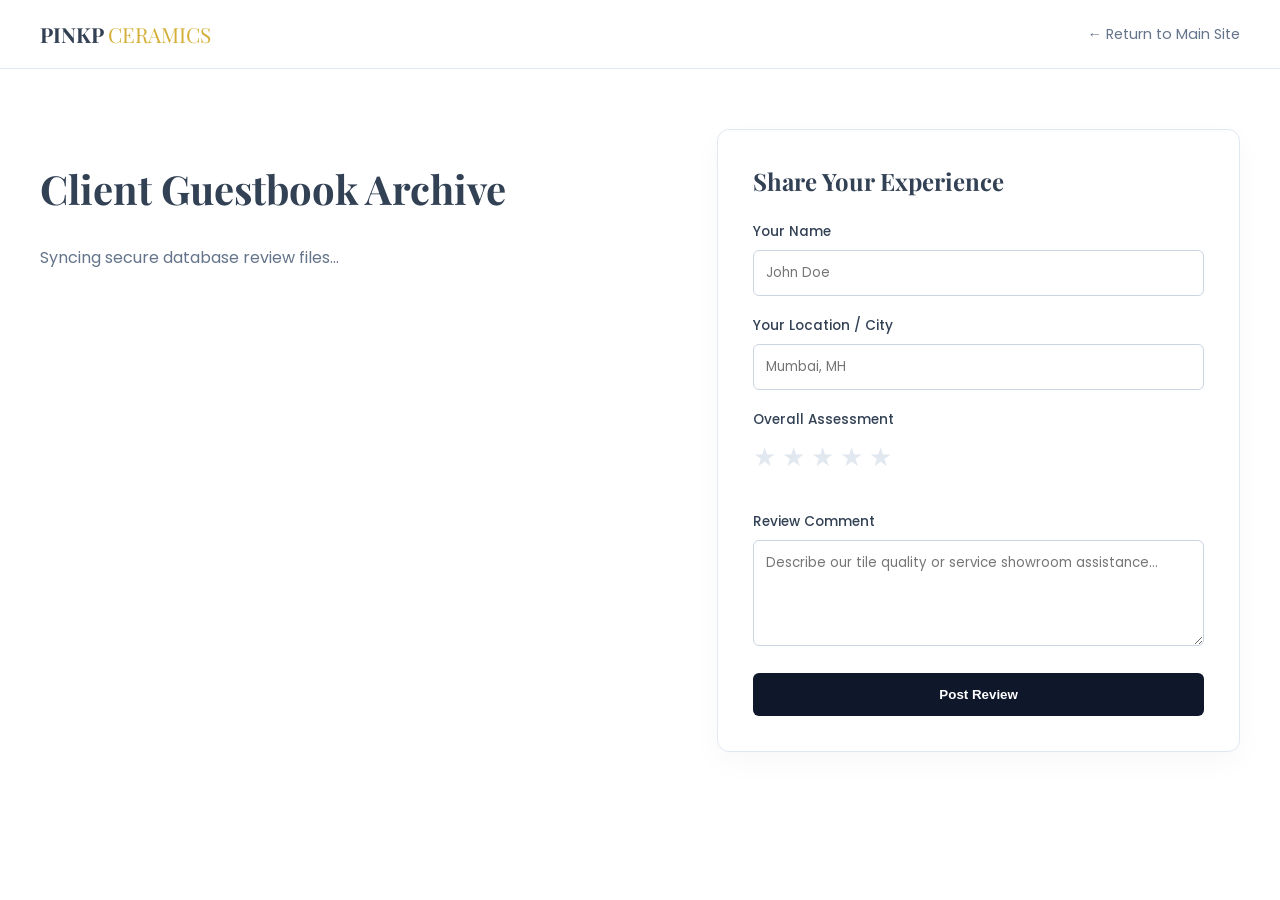
==== html/reviews-showroom.html @ 307607fd "forth" ====
<!DOCTYPE html>
<html lang="en">
<head>
    <meta charset="UTF-8">
    <meta name="viewport" content="width=device-width, initial-scale=1.0">
    <title>Customer Testimonials - PINKP CERAMICS</title>
    <!-- Include your corporate fonts -->
    <link href="https://fonts.googleapis.com/css2?family=Playfair+Display:wght@400;700&family=Poppins:wght@300;400;500;600&display=swap" rel="stylesheet">
    
    <style>
        /* --- Import your core luxury design tokens --- */
        :root {
            --color-primary: #0F172A;
            --color-secondary: #D4AF37;
            --color-bg-soft: #F8FAFC;
            --color-text-dark: #334155;
            --color-text-muted: #64748B;
            --font-display: 'Playfair Display', serif;
            --font-sans: 'Poppins', sans-serif;
        }

        body {
            font-family: var(--font-sans);
            background-color: #FFFFFF;
            color: var(--color-text-dark);
            margin: 0; padding: 0;
        }

        /* --- Minimal Navigation Bar Bar --- */
        .sub-nav {
            border-bottom: 1px solid #E2E8F0;
            padding: 20px;
            background: white;
            position: sticky; top: 0; z-index: 100;
        }
        .sub-nav-container {
            max-width: 1200px; margin: 0 auto;
            display: flex; justify-content: space-between; align-items: center;
        }
        .back-link {
            text-decoration: none; color: var(--color-text-muted);
            font-size: 0.9rem; transition: color 0.2s;
        }
        .back-link:hover { color: var(--color-secondary); }

        /* --- Split Grid Layout --- */
        .showroom-grid {
            display: grid;
            grid-template-columns: 1.2fr 1fr;
            max-width: 1200px; margin: 60px auto;
            gap: 50px; padding: 0 20px;
        }

        .archive-section h1 {
            font-family: var(--font-display);
            font-size: 2.5rem; margin-bottom: 30px;
        }

        /* --- Review Card Architecture --- */
        .full-archive-box {
            display: flex; flex-direction: column; gap: 20px;
        }
        .review-card {
            background: var(--color-bg-soft);
            padding: 25px; border-radius: 8px;
            border-left: 3px solid var(--color-secondary);
        }

        /* --- Submission Form Styling --- */
        .form-sticky-box {
            position: sticky; top: 120px;
            background: white; padding: 35px;
            border-radius: 12px; border: 1px solid #E2E8F0;
            box-shadow: 0 10px 30px rgba(0,0,0,0.03);
        }
        .form-sticky-box h2 {
            font-family: var(--font-display);
            margin-top: 0; margin-bottom: 25px;
        }
        .form-group { margin-bottom: 20px; }
        .form-group label { display: block; margin-bottom: 8px; font-size: 0.85rem; font-weight: 500; }
        .form-group input, .form-group textarea {
            width: 100%; padding: 12px; border: 1px solid #CBD5E1;
            border-radius: 6px; box-sizing: border-box; font-family: var(--font-sans);
        }

        /* --- Golden Star System --- */
        .luxury-star-rating-box { display: inline-flex; flex-direction: row-reverse; gap: 6px; font-size: 1.6rem; cursor: pointer; margin-bottom: 15px; }
        .gold-star-node { color: #E2E8F0; transition: color 0.15s; }
        .gold-star-node.selected, .gold-star-node.selected ~ .gold-star-node { color: #D4AF37 !important; }
        .luxury-star-rating-box:hover .gold-star-node:hover, .luxury-star-rating-box:hover .gold-star-node:hover ~ .gold-star-node { color: #FBBF24 !important; }

        .btn-submit {
            background: var(--color-primary); color: white; border: none;
            width: 100%; padding: 14px; border-radius: 6px; font-weight: 600;
            cursor: pointer; transition: background 0.2s;
        }
        .btn-submit:hover { background: var(--color-secondary); }

        /* --- Responsive Responders --- */
        @media (max-width: 968px) {
            .showroom-grid { grid-template-columns: 1fr; }
            .form-sticky-box { position: static; }
        }
    </style>
</head>
<body>

    <nav class="sub-nav">
        <div class="sub-nav-container">
            <div style="font-family: var(--font-display); font-weight:700; font-size:1.3rem;">PINKP <span style="color:var(--color-secondary); font-weight:400;">CERAMICS</span></div>
            <a href="../index.html" class="back-link">← Return to Main Site</a>
        </div>
    </nav>

    <main class="showroom-grid">
        <!-- LEFT COLUMN: All Client Reviews Feed -->
        <section class="archive-section">
            <h1>Client Guestbook Archive</h1>
            <div class="full-archive-box" id="fullShowroomReviewsContainer">
                <div style="color: var(--color-text-muted);">Syncing secure database review files...</div>
            </div>
        </section>

        <!-- RIGHT COLUMN: Interactive Form -->
        <section class="form-section">
            <div class="form-sticky-box">
                <h2>Share Your Experience</h2>
                <form id="reviewSubmissionForm">
                    <div class="form-group">
                        <label>Your Name</label>
                        <input type="text" id="revName" required placeholder="John Doe">
                    </div>
                    <div class="form-group">
                        <label>Your Location / City</label>
                        <input type="text" id="revCity" required placeholder="Mumbai, MH">
                    </div>
                    <div class="form-group">
                        <label>Overall Assessment</label>
                        <div class="luxury-star-rating-box" id="formStarRatingGroup">
                            <span class="gold-star-node" data-value="5">★</span>
                            <span class="gold-star-node" data-value="4">★</span>
                            <span class="gold-star-node" data-value="3">★</span>
                            <span class="gold-star-node" data-value="2">★</span>
                            <span class="gold-star-node" data-value="1">★</span>
                        </div>
                        <input type="hidden" id="revRatingInput" value="5">
                    </div>
                    <div class="form-group">
                        <label>Review Comment</label>
                        <textarea id="revComment" rows="4" required placeholder="Describe our tile quality or service showroom assistance..."></textarea>
                    </div>
                    <button type="submit" class="btn-submit">Post Review</button>
                </form>
            </div>
        </section>
    </main>

    <!-- Wire up the Supabase pipeline scripts -->
    <script type="module">
        import { fetchReviewsFromRPC, uploadReviewViaRPC } from './js/supabase.js';

        document.addEventListener("DOMContentLoaded", () => {
            renderFullShowroomReviews();
            initializeGoldenStarsEngine();
            document.getElementById('reviewSubmissionForm').addEventListener('submit', handleFormTransmission);
        });

        // Re-use your interactive star mechanism code cleanly
        function initializeGoldenStarsEngine() {
            const box = document.getElementById('formStarRatingGroup');
            const hiddenInput = document.getElementById('revRatingInput');
            const allStars = box.querySelectorAll('.gold-star-node');
            allStars.forEach(s => s.classList.add('selected'));
            allStars.forEach(star => {
                star.addEventListener('click', () => {
                    const val = parseInt(star.getAttribute('data-value'), 10);
                    hiddenInput.value = val;
                    allStars.forEach(s => {
                        if (parseInt(s.getAttribute('data-value'), 10) <= val) s.classList.add('selected');
                        else s.classList.remove('selected');
                    });
                });
            });
        }

        async function renderFullShowroomReviews() {
            const container = document.getElementById('fullShowroomReviewsContainer');
            const data = await fetchReviewsFromRPC();
            if (!data || data.length === 0) {
                container.innerHTML = `<div>No reviews available yet.</div>`;
                return;
            }
            container.innerHTML = data.map(rev => {
                const score = parseInt(rev.rating, 10) || 5;
                return `
                    <article class="review-card">
                        <div style="color: #D4AF37; margin-bottom: 10px;">${'★'.repeat(score)}${'☆'.repeat(5-score)}</div>
                        <p style="font-style: italic; margin:0; color:#334155;">"${rev.comment}"</p>
                        <div style="margin-top:10px; font-size:0.85rem; font-weight:600;">${rev.name} - <span style="color:#64748B; font-weight:400;">${rev.city}</span></div>
                    </article>
                `;
            }).join('');
        }

        async function handleFormTransmission(e) {
            e.preventDefault();
            const packet = {
                name: document.getElementById('revName').value,
                city: document.getElementById('revCity').value,
                rating: parseInt(document.getElementById('revRatingInput').value, 10) || 5,
                comment: document.getElementById('revComment').value
            };
            const status = await uploadReviewViaRPC(packet);
            if (status.success) {
                alert(status.message);
                e.target.reset();
                document.getElementById('revRatingInput').value = "5";
                document.querySelectorAll('.gold-star-node').forEach(s => s.classList.add('selected'));
                renderFullShowroomReviews();
            } else {
                alert(`Error: ${status.message}`);
            }
        }
    </script>
</body>
</html>
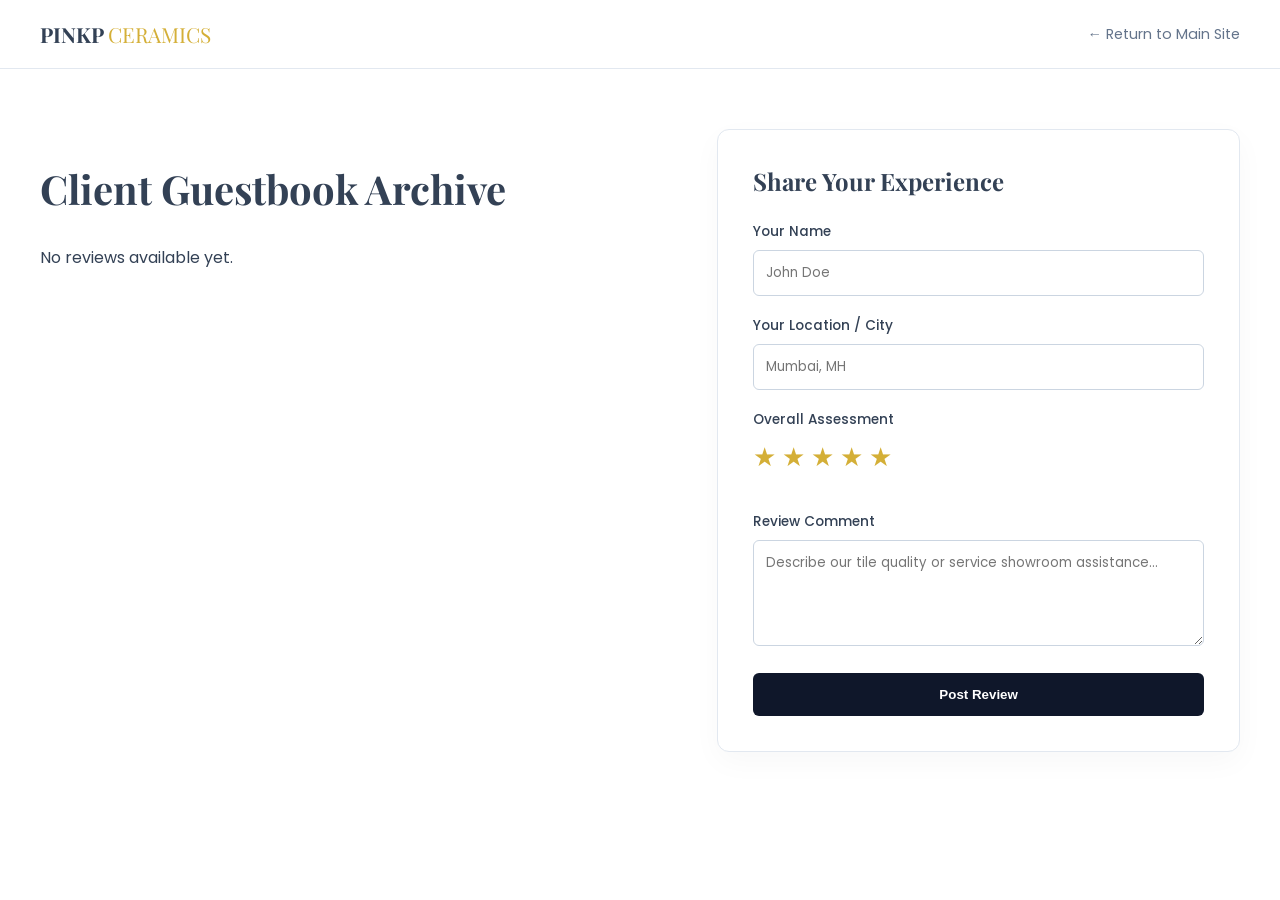
==== commit e9b7e7b6: "eight" ====
--- a/html/reviews-showroom.html
+++ b/html/reviews-showroom.html
@@ -158,7 +158,7 @@
 
     <!-- Wire up the Supabase pipeline scripts -->
     <script type="module">
-        import { fetchReviewsFromRPC, uploadReviewViaRPC } from './js/supabase.js';
+        import { fetchReviewsFromRPC, uploadReviewViaRPC } from '../js/supabase.js';
 
         document.addEventListener("DOMContentLoaded", () => {
             renderFullShowroomReviews();
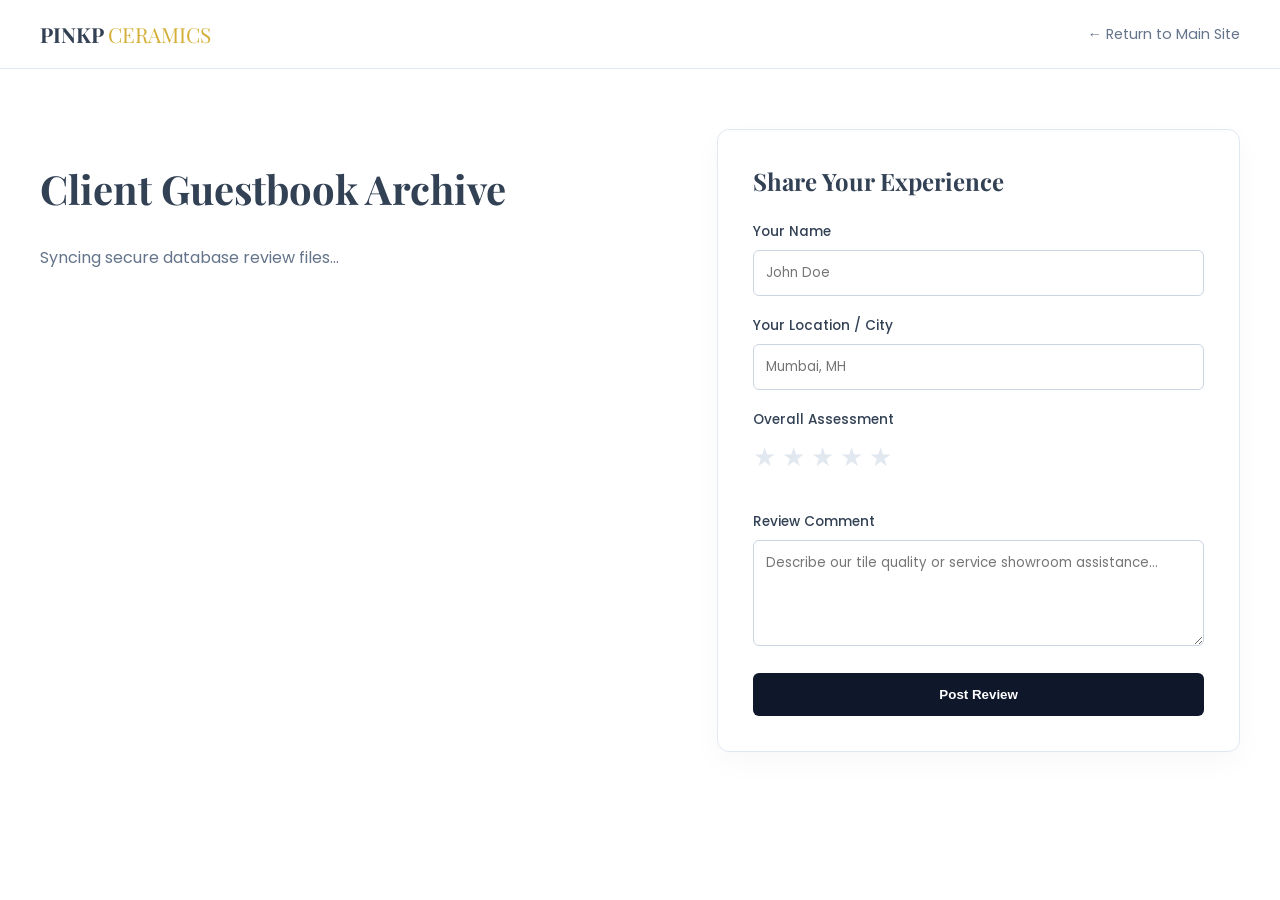
==== commit 522dd52a: "nine" ====
--- a/html/reviews-showroom.html
+++ b/html/reviews-showroom.html
@@ -158,7 +158,7 @@
 
     <!-- Wire up the Supabase pipeline scripts -->
     <script type="module">
-        import { fetchReviewsFromRPC, uploadReviewViaRPC } from '../js/supabase.js';
+        import { fetchReviewsFromRPC, uploadReviewViaRPC } from './js/supabase.js';
 
         document.addEventListener("DOMContentLoaded", () => {
             renderFullShowroomReviews();
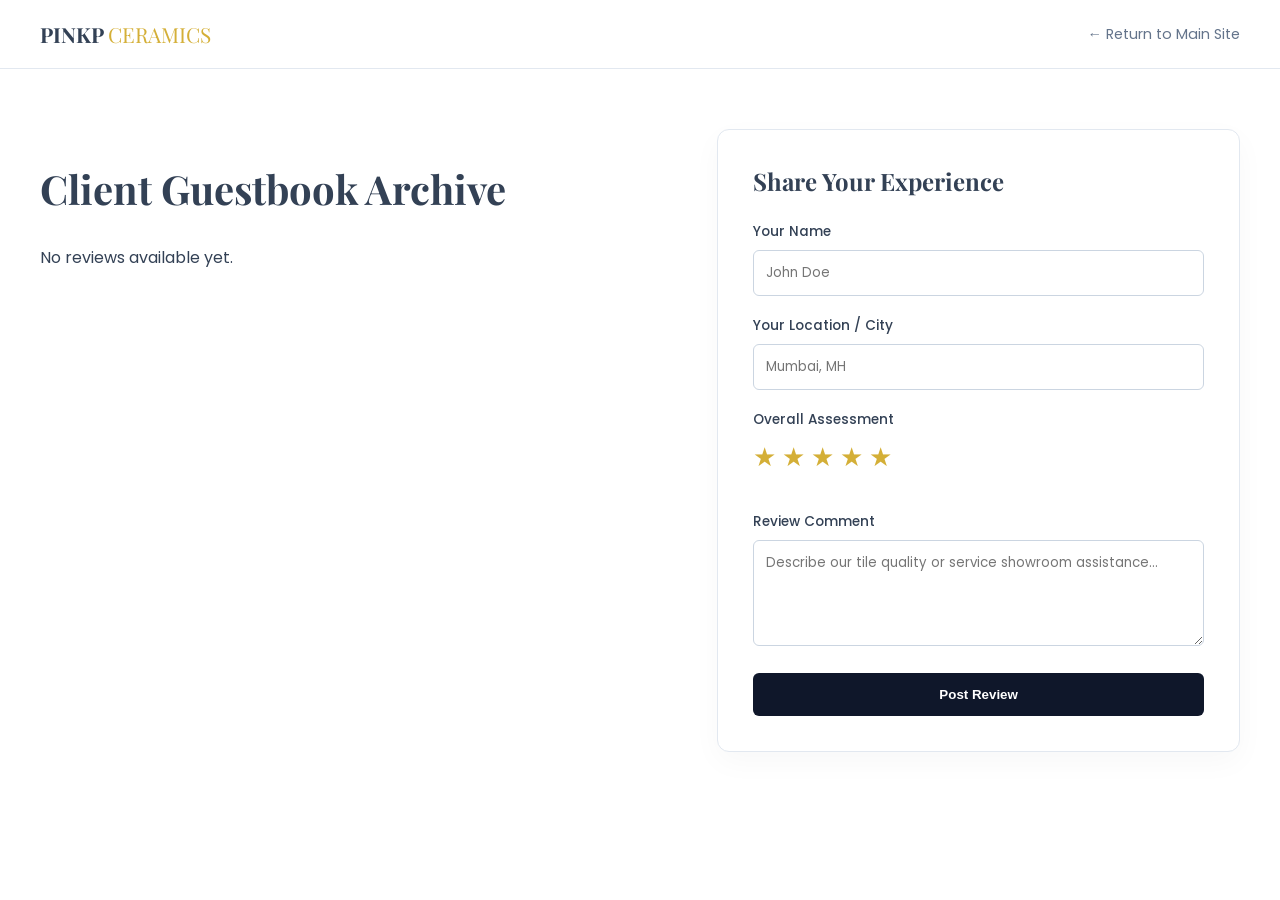
==== commit 5fb9180d: "eleven" ====
--- a/html/reviews-showroom.html
+++ b/html/reviews-showroom.html
@@ -158,7 +158,7 @@
 
     <!-- Wire up the Supabase pipeline scripts -->
     <script type="module">
-        import { fetchReviewsFromRPC, uploadReviewViaRPC } from './js/supabase.js';
+        import { fetchReviewsFromRPC, uploadReviewViaRPC } from '../js/supabase.js';
 
         document.addEventListener("DOMContentLoaded", () => {
             renderFullShowroomReviews();
